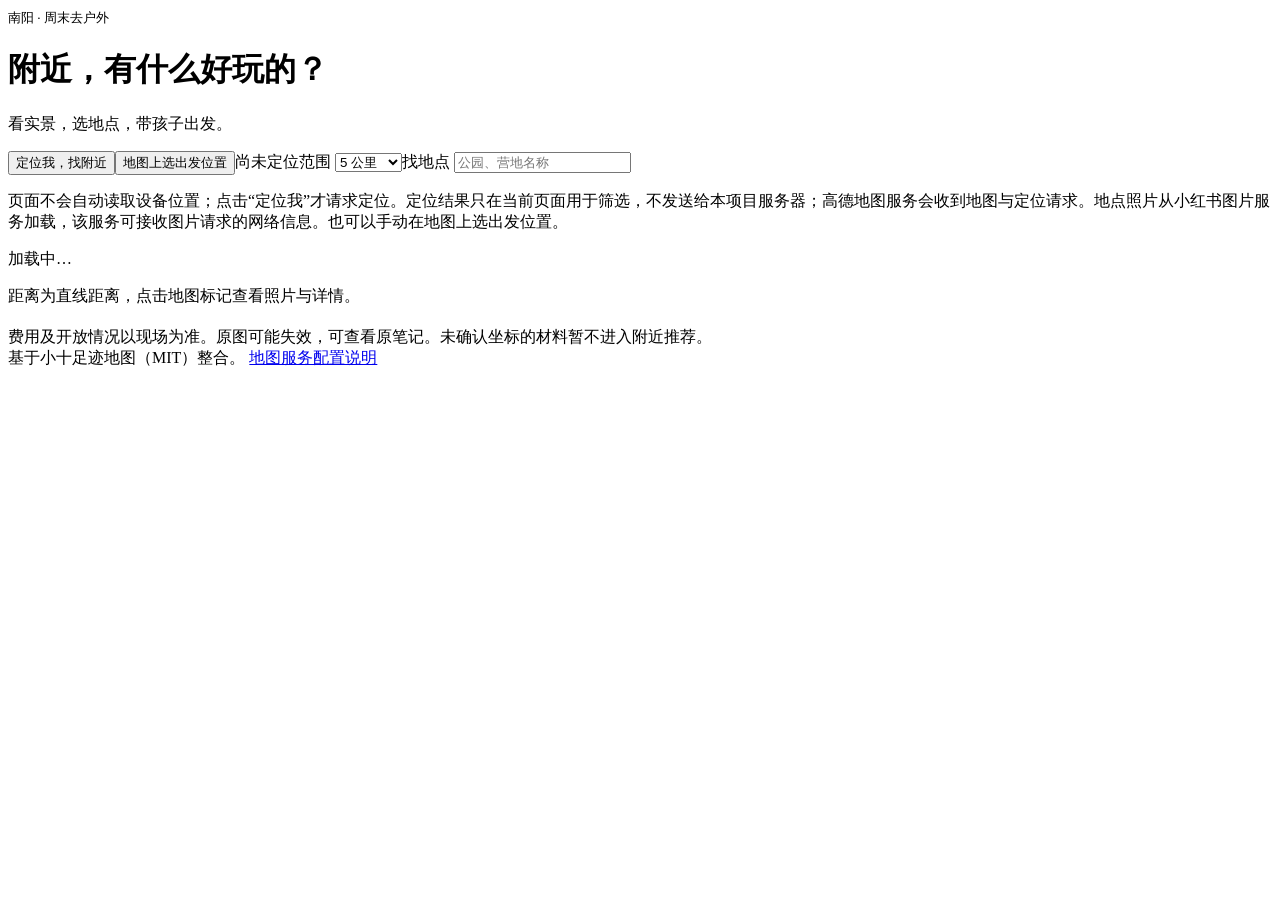
==== site/index.html @ 6f03bfa2 "Publish Nanyang family outdoor map: site/index.html" ====
<!doctype html><html lang="zh-CN"><meta charset="utf-8"><meta name="viewport" content="width=device-width,initial-scale=1"><meta name="description" content="南阳亲子户外地点地图：按当前位置查找附近项目，查看环境照片、费用线索并跳转高德导航。"><title>南阳亲子户外地图</title><link rel="stylesheet" href="static/css/footprintmap.css"><link rel="stylesheet" href="nanyang.css?v=7"><header><small>南阳 · 周末去户外</small><h1>附近，有什么好玩的？</h1><p>看实景，选地点，带孩子出发。</p></header><main><section class="toolbar"><button id="locate">定位我，找附近</button><button id="pick">地图上选出发位置</button><span id="origin">尚未定位</span><label>范围 <select id="radius"><option value="3">3 公里</option><option value="5" selected>5 公里</option><option value="10">10 公里</option><option value="0">全部</option></select></label><label>找地点 <input id="query" type="search" placeholder="公园、营地名称"></label></section><p class="privacy-note">页面不会自动读取设备位置；点击“定位我”才请求定位。定位结果只在当前页面用于筛选，不发送给本项目服务器；高德地图服务会收到地图与定位请求。地点照片从小红书图片服务加载，该服务可接收图片请求的网络信息。也可以手动在地图上选出发位置。</p><p id="status" role="status">加载中…</p><div class="layout"><section class="map-panel"><div id="map"></div><p>距离为直线距离，点击地图标记查看照片与详情。</p></section><section><h2 id="count"></h2><div id="list"></div></section></div><footer>费用及开放情况以现场为准。原图可能失效，可查看原笔记。未确认坐标的材料暂不进入附近推荐。<br>基于小十足迹地图（MIT）整合。 <a href="map-setup.html">地图服务配置说明</a></footer></main><dialog id="detail"><button id="close-detail" aria-label="关闭详情">关闭</button><div id="detail-body"></div></dialog><script src="map-config.js"></script><script src="nearby.js"></script><script src="static/js/footprintmap.js?v=nearby7"></script><script src="nanyang.js?v=nearby7"></script></html>
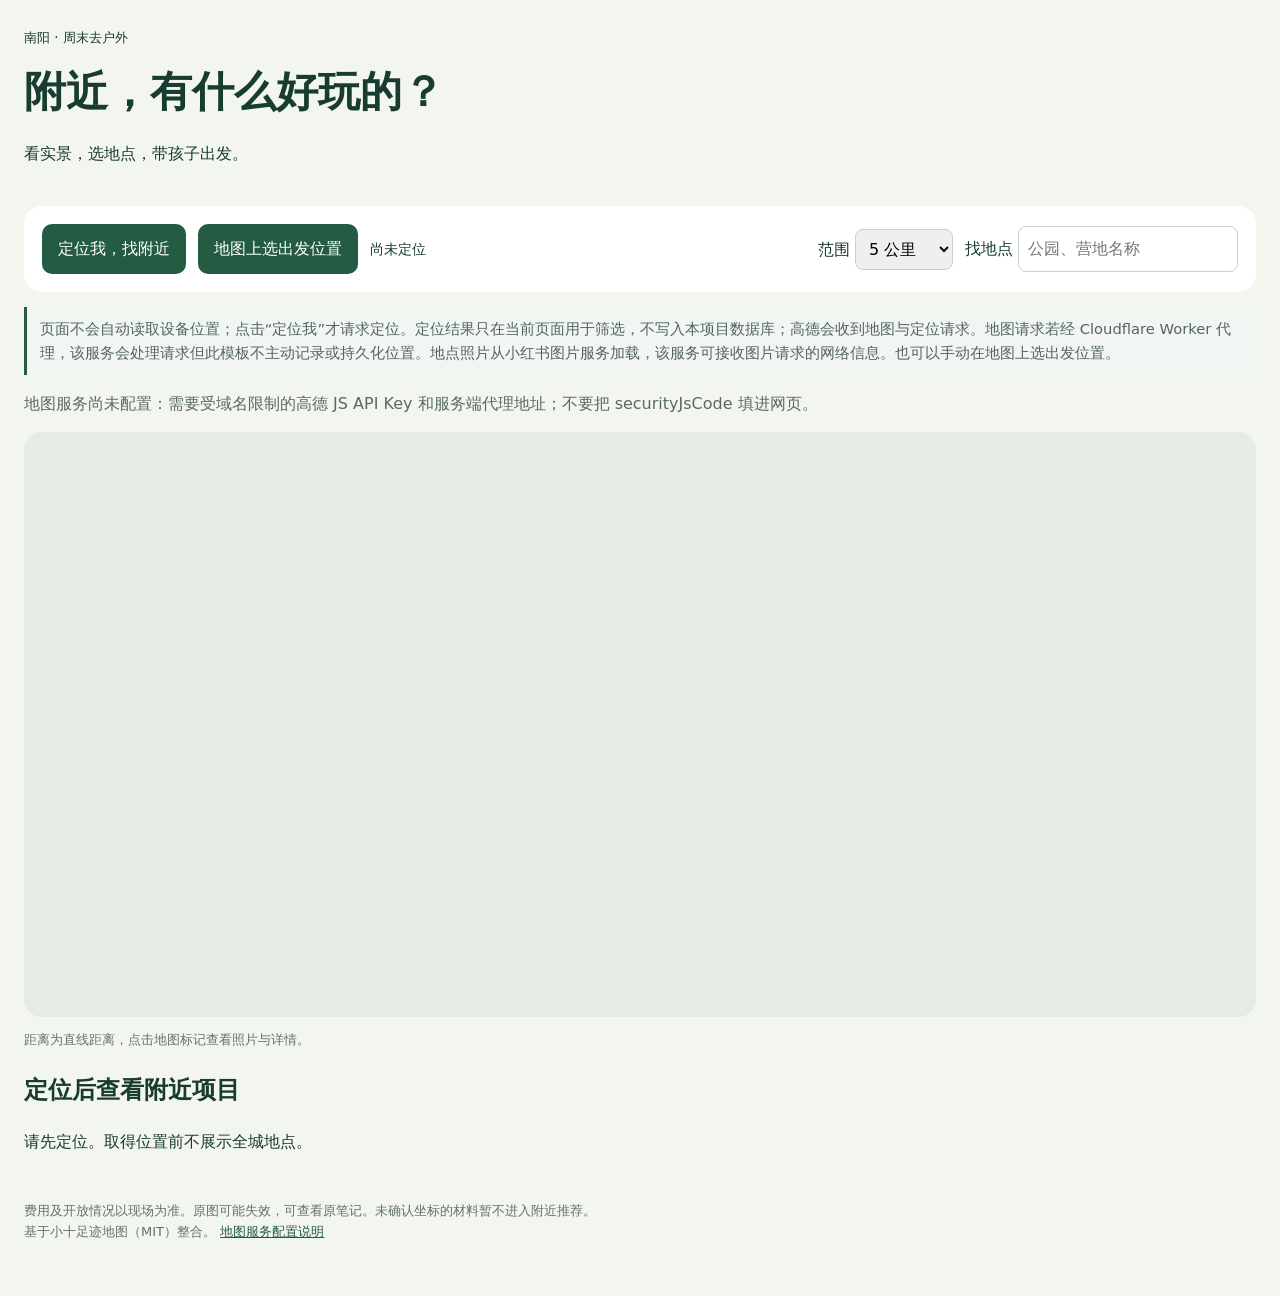
==== commit 85464173: "Clarify third-party processing of map requests" ====
--- a/site/index.html
+++ b/site/index.html
@@ -1 +1 @@
-<!doctype html><html lang="zh-CN"><meta charset="utf-8"><meta name="viewport" content="width=device-width,initial-scale=1"><meta name="description" content="南阳亲子户外地点地图：按当前位置查找附近项目，查看环境照片、费用线索并跳转高德导航。"><title>南阳亲子户外地图</title><link rel="stylesheet" href="static/css/footprintmap.css"><link rel="stylesheet" href="nanyang.css?v=7"><header><small>南阳 · 周末去户外</small><h1>附近，有什么好玩的？</h1><p>看实景，选地点，带孩子出发。</p></header><main><section class="toolbar"><button id="locate">定位我，找附近</button><button id="pick">地图上选出发位置</button><span id="origin">尚未定位</span><label>范围 <select id="radius"><option value="3">3 公里</option><option value="5" selected>5 公里</option><option value="10">10 公里</option><option value="0">全部</option></select></label><label>找地点 <input id="query" type="search" placeholder="公园、营地名称"></label></section><p class="privacy-note">页面不会自动读取设备位置；点击“定位我”才请求定位。定位结果只在当前页面用于筛选，不发送给本项目服务器；高德地图服务会收到地图与定位请求。地点照片从小红书图片服务加载，该服务可接收图片请求的网络信息。也可以手动在地图上选出发位置。</p><p id="status" role="status">加载中…</p><div class="layout"><section class="map-panel"><div id="map"></div><p>距离为直线距离，点击地图标记查看照片与详情。</p></section><section><h2 id="count"></h2><div id="list"></div></section></div><footer>费用及开放情况以现场为准。原图可能失效，可查看原笔记。未确认坐标的材料暂不进入附近推荐。<br>基于小十足迹地图（MIT）整合。 <a href="map-setup.html">地图服务配置说明</a></footer></main><dialog id="detail"><button id="close-detail" aria-label="关闭详情">关闭</button><div id="detail-body"></div></dialog><script src="map-config.js"></script><script src="nearby.js"></script><script src="static/js/footprintmap.js?v=nearby7"></script><script src="nanyang.js?v=nearby7"></script></html>
+<!doctype html><html lang="zh-CN"><meta charset="utf-8"><meta name="viewport" content="width=device-width,initial-scale=1"><meta name="description" content="南阳亲子户外地点地图：按当前位置查找附近项目，查看环境照片、费用线索并跳转高德导航。"><title>南阳亲子户外地图</title><link rel="stylesheet" href="static/css/footprintmap.css"><link rel="stylesheet" href="nanyang.css?v=7"><header><small>南阳 · 周末去户外</small><h1>附近，有什么好玩的？</h1><p>看实景，选地点，带孩子出发。</p></header><main><section class="toolbar"><button id="locate">定位我，找附近</button><button id="pick">地图上选出发位置</button><span id="origin">尚未定位</span><label>范围 <select id="radius"><option value="3">3 公里</option><option value="5" selected>5 公里</option><option value="10">10 公里</option><option value="0">全部</option></select></label><label>找地点 <input id="query" type="search" placeholder="公园、营地名称"></label></section><p class="privacy-note">页面不会自动读取设备位置；点击“定位我”才请求定位。定位结果只在当前页面用于筛选，不写入本项目数据库；高德会收到地图与定位请求。地图请求若经 Cloudflare Worker 代理，该服务会处理请求但此模板不主动记录或持久化位置。地点照片从小红书图片服务加载，该服务可接收图片请求的网络信息。也可以手动在地图上选出发位置。</p><p id="status" role="status">加载中…</p><div class="layout"><section class="map-panel"><div id="map"></div><p>距离为直线距离，点击地图标记查看照片与详情。</p></section><section><h2 id="count"></h2><div id="list"></div></section></div><footer>费用及开放情况以现场为准。原图可能失效，可查看原笔记。未确认坐标的材料暂不进入附近推荐。<br>基于小十足迹地图（MIT）整合。 <a href="map-setup.html">地图服务配置说明</a></footer></main><dialog id="detail"><button id="close-detail" aria-label="关闭详情">关闭</button><div id="detail-body"></div></dialog><script src="map-config.js"></script><script src="nearby.js"></script><script src="static/js/footprintmap.js?v=nearby7"></script><script src="nanyang.js?v=nearby7"></script></html>
--- a/site/static/css/footprintmap.css
+++ b/site/static/css/footprintmap.css
@@ -0,0 +1,620 @@
+/**
+ * xiaoten-footprintmap - Footprint Map Styles
+ * Amap Only Version
+ */
+
+/* ==========================================================================
+   1. AMap Overrides
+   ========================================================================== */
+.amap-logo, .amap-copyright {
+    display: none !important;
+}
+
+/* Reset InfoWindow Styles */
+.amap-info-content,
+.amap-info-outer,
+.amap-info-inner {
+    background: transparent !important;
+    border: none !important;
+    box-shadow: none !important;
+    padding: 0 !important;
+}
+.amap-info-sharp,
+.amap-info-shadow {
+    display: none !important;
+}
+.amap-scale-text,
+.amap-scalecontrol {
+    background: none !important;
+    border: none !important;
+    box-shadow: none !important;
+}
+
+/* ==========================================================================
+   2. Main Container
+   ========================================================================== */
+.footprint-map {
+    width: 100%;
+    min-height: 420px;
+    border-radius: 12px;
+    overflow: hidden;
+    margin: 1.5rem 0;
+    border: 1px solid rgba(0, 0, 0, 0.05);
+    position: relative;
+    background: #fff;
+    z-index: 1;
+}
+
+.footprint-map__canvas {
+    width: 100%;
+    height: 100%;
+    outline: none;
+}
+
+/* Loading & Error States */
+.footprint-map__loading,
+.footprint-map__error {
+    position: absolute;
+    inset: 0;
+    display: flex;
+    align-items: center;
+    justify-content: center;
+    padding: 1rem;
+    font-size: 0.95rem;
+    background: rgba(255, 255, 255, 0.92);
+    color: #6b7886;
+    z-index: 2;
+    pointer-events: none;
+}
+
+.footprint-map__error {
+    pointer-events: auto;
+    color: #e74c3c;
+}
+
+.footprint-map:not(.footprint-map--loading) .footprint-map__loading {
+    display: none;
+}
+
+/* Fullscreen Mode */
+.footprint-map.is-fullscreen {
+    position: fixed !important;
+    top: 0 !important;
+    left: 0 !important;
+    width: 100vw !important;
+    height: 100vh !important;
+    z-index: 99999 !important;
+    margin: 0 !important;
+    border-radius: 0 !important;
+    background: #fff;
+}
+
+/* ==========================================================================
+   3. UI Components: Filters
+   ========================================================================== */
+.footprint-map__filters {
+    position: absolute;
+    top: 6px;
+    left: 6px;
+    display: flex;
+    flex-wrap: wrap;
+    gap: 8px;
+    padding: 8px;
+    border-radius: 24px;
+    background: rgba(255, 255, 255, 0.9);
+    box-shadow: 0 4px 18px rgba(0, 0, 0, 0.12);
+    z-index: 3;
+    max-width: calc(100% - 24px);
+}
+
+.footprint-map__filter-btn {
+    border: none;
+    background: transparent;
+    color: #333;
+    font-size: 0.85rem;
+    padding: 6px 12px;
+    border-radius: 18px;
+    cursor: pointer;
+    transition: background 0.2s ease, color 0.2s ease;
+    white-space: nowrap;
+}
+
+.footprint-map__filter-btn:hover {
+    background: rgba(0, 0, 0, 0.05);
+}
+
+.footprint-map__filter-btn.is-active {
+    background: #111826;
+    color: #fff;
+}
+
+@media (max-width: 640px) {
+    .footprint-map__filters {
+        max-height: 120px;
+        overflow-y: auto;
+        gap: 6px;
+        border-radius: 12px;
+        padding: 6px;
+    }
+}
+
+/* ==========================================================================
+   4. UI Components: Cluster Toggle
+   ========================================================================== */
+.footprint-map__cluster-toggle {
+    position: absolute;
+    bottom: 20px;
+    left: 50%;
+    transform: translateX(-50%);
+    z-index: 10;
+    display: flex;
+    align-items: center;
+    gap: 8px;
+    padding: 8px 16px;
+    border-radius: 20px;
+    box-shadow: 0 2px 8px rgba(0, 0, 0, 0.15);
+    font-size: 13px;
+    user-select: none;
+    transition: all 0.3s;
+    background: rgba(255, 255, 255, 0.95);
+    color: #333;
+}
+
+.footprint-map__cluster-toggle .toggle-label {
+    font-weight: 500;
+}
+
+.footprint-map__cluster-toggle .toggle-switch {
+    position: relative;
+    width: 44px;
+    height: 24px;
+    border: none;
+    border-radius: 12px;
+    cursor: pointer;
+    transition: background 0.3s;
+    outline: none;
+    background: #06beb6;
+    padding: 0;
+}
+
+.footprint-map__cluster-toggle .toggle-switch .toggle-knob {
+    position: absolute;
+    top: 2px;
+    left: 22px;
+    width: 20px;
+    height: 20px;
+    background: white;
+    border-radius: 50%;
+    box-shadow: 0 2px 4px rgba(0, 0, 0, 0.2);
+    transition: left 0.3s;
+}
+
+.footprint-map__cluster-toggle .toggle-switch.is-off {
+    background: #ccc;
+}
+
+.footprint-map__cluster-toggle .toggle-switch.is-off .toggle-knob {
+    left: 2px;
+}
+
+/* [新增] Province Mask Toggle */
+.footprint-map__province-toggle {
+    position: absolute;
+    bottom: 65px;
+    left: 50%;
+    transform: translateX(-50%);
+    z-index: 10;
+    display: flex;
+    align-items: center;
+    gap: 8px;
+    padding: 8px 16px;
+    border-radius: 20px;
+    box-shadow: 0 2px 8px rgba(0, 0, 0, 0.15);
+    font-size: 13px;
+    user-select: none;
+    transition: all 0.3s;
+    background: rgba(255, 255, 255, 0.95);
+    color: #333;
+}
+
+.footprint-map__province-toggle .toggle-label {
+    font-weight: 500;
+}
+
+.footprint-map__province-toggle .toggle-switch {
+    position: relative;
+    width: 44px;
+    height: 24px;
+    border: none;
+    border-radius: 12px;
+    cursor: pointer;
+    transition: background 0.3s;
+    outline: none;
+    background: #3388ff;
+    padding: 0;
+}
+
+.footprint-map__province-toggle .toggle-switch .toggle-knob {
+    position: absolute;
+    top: 2px;
+    left: 22px;
+    width: 20px;
+    height: 20px;
+    background: white;
+    border-radius: 50%;
+    box-shadow: 0 2px 4px rgba(0, 0, 0, 0.2);
+    transition: left 0.3s;
+}
+
+.footprint-map__province-toggle .toggle-switch.is-off {
+    background: #ccc;
+}
+
+.footprint-map__province-toggle .toggle-switch.is-off .toggle-knob {
+    left: 2px;
+}
+
+/* ==========================================================================
+   5. UI Components: Map Controls
+   ========================================================================== */
+.footprint-map-ctrls {
+    position: absolute;
+    z-index: 150;
+    display: flex;
+    flex-direction: column;
+    gap: 8px;
+    right: 20px;
+    transition: all 0.3s ease;
+}
+
+.footprint-map-ctrls.is-desktop { top: 20px; }
+.footprint-map-ctrls.is-mobile { bottom: 30px; }
+
+.footprint-ctrl-btn {
+    width: 32px;
+    height: 32px;
+    background: #fff;
+    border-radius: 4px;
+    box-shadow: 0 2px 6px rgba(0, 0, 0, 0.15);
+    border: none;
+    cursor: pointer;
+    display: flex;
+    align-items: center;
+    justify-content: center;
+    color: #555;
+    transition: background 0.2s, color 0.2s;
+    padding: 0;
+}
+
+.footprint-ctrl-btn:hover {
+    background: #f5f5f5;
+    color: #000;
+}
+
+.footprint-ctrl-btn svg {
+    width: 18px;
+    height: 18px;
+    fill: currentColor;
+}
+
+/* ==========================================================================
+   6. Markers
+   ========================================================================== */
+.footprint-marker {
+    display: block;
+    width: 18px;
+    height: 18px;
+    border-radius: 50%;
+    border: 1px solid #fff;
+    box-shadow: 0 4px 10px rgba(0, 0, 0, 0.25);
+    cursor: pointer;
+}
+
+.footprint-marker--sunset { background: linear-gradient(135deg, #ffb347, #ff6f61); }
+.footprint-marker--ocean  { background: linear-gradient(135deg, #06beb6, #48b1bf); }
+.footprint-marker--violet { background: linear-gradient(135deg, #a18cd1, #fbc2eb); }
+.footprint-marker--forest { background: linear-gradient(135deg, #5ee7df, #39a37c); }
+.footprint-marker--amber  { background: linear-gradient(135deg, #f6d365, #fda085); }
+.footprint-marker--citrus { background: linear-gradient(135deg, #fdfb8f, #a1ffce); }
+
+/* ==========================================================================
+   7. Popup (InfoWindow)
+   ========================================================================== */
+.footprint-popup {
+    width: 260px;
+    max-width: calc(100vw - 16px);
+    font-size: .95rem;
+    line-height: 1.5;
+    background: rgba(255, 255, 255, .9);
+    color: #111826;
+    padding: 12px 14px;
+    caret-color: transparent;
+}
+
+.footprint-popup h4 {
+    margin: 0 0 .35rem;
+    font-size: 1rem;
+    font-weight: 600;
+}
+
+.footprint-popup p {
+    margin: 0 0 .35rem;
+    font-size: .9rem;
+}
+
+.footprint-popup__meta {
+    font-size: .78rem;
+    color: #6b7886;
+    margin-bottom: .25rem;
+}
+
+.footprint-popup__tags {
+    display: flex;
+    flex-wrap: wrap;
+    gap: 4px;
+    margin-bottom: .35rem;
+}
+
+.footprint-popup__tag {
+    font-size: .75rem;
+    padding: 2px 6px;
+    border-radius: 6px;
+    background: rgba(17, 24, 38, 0.08);
+    color: #111826;
+}
+
+.footprint-popup__links {
+    margin: 0 0 .35rem;
+}
+
+.footprint-popup__link {
+    font-size: .82rem;
+    padding: 4px 12px;
+    border-radius: 18px;
+    background: rgba(17, 24, 38, 0.08);
+    color: inherit;
+    text-decoration: none;
+    display: inline-block;
+    transition: background .2s;
+}
+
+.footprint-popup__link:hover {
+    background: rgba(17, 24, 38, 0.16);
+}
+
+.footprint-popup__photos {
+    position: relative;
+    margin-top: .5rem;
+}
+
+.footprint-popup__track {
+    display: flex;
+    gap: 8px;
+    overflow-x: auto;
+    scroll-snap-type: x mandatory;
+    padding-bottom: 4px;
+}
+
+.footprint-popup__track::-webkit-scrollbar {
+    height: 4px;
+}
+
+.footprint-popup__track::-webkit-scrollbar-thumb {
+    background: rgba(0, 0, 0, 0.2);
+    border-radius: 999px;
+}
+
+.footprint-popup__slide {
+    flex: 0 0 120px;
+    scroll-snap-align: start;
+    margin: 0 !important;
+}
+
+.footprint-popup__slide {
+    position: relative;
+}
+
+.footprint-popup__slide img {
+    width: 120px;
+    height: 90px;
+    border-radius: 8px;
+    object-fit: cover;
+    cursor: zoom-in;
+    opacity: 0;
+    transition: opacity 0.3s ease-in-out;
+}
+
+.footprint-popup__slide img.loaded {
+    opacity: 1;
+}
+
+/* 图片加载指示器 */
+.footprint-popup__slide-loader {
+    position: absolute;
+    top: 50%;
+    left: 50%;
+    margin-top: -15px;
+    margin-left: -15px;
+    width: 30px;
+    height: 30px;
+    border: 3px solid rgba(0, 0, 0, 0.1);
+    border-top-color: rgba(0, 0, 0, 0.4);
+    border-radius: 50%;
+    animation: footprint-spinner 0.8s linear infinite;
+    pointer-events: none;
+}
+
+@keyframes footprint-spinner {
+    to { transform: rotate(360deg); }
+}
+
+/* 强制图片为块级，避免 inline 图片在不同平台产生基线/空白差异 */
+.footprint-popup__slide img { display: block; }
+
+/* 兼容性回退：部分旧版 iOS/浏览器对 flex gap 存在差异，使用 margin-right 作为回退
+   并用 @supports 避免在支持 gap 的浏览器产生双重间距 */
+.footprint-popup__slide { margin-right: 8px; }
+.footprint-popup__slide:last-child { margin-right: 0; }
+@supports (gap: 8px) {
+    .footprint-popup__slide { margin-right: 0; }
+}
+
+.footprint-popup__photos-btn {
+    position: absolute;
+    top: 50%;
+    transform: translateY(-50%);
+    width: 28px;
+    height: 28px;
+    border-radius: 50%;
+    background: rgba(17, 24, 38, 0.7);
+    color: #fff;
+    border: none;
+    display: flex;
+    align-items: center;
+    justify-content: center;
+    cursor: pointer;
+    z-index: 2;
+}
+
+.footprint-popup__photos-btn--prev { left: 4px; }
+.footprint-popup__photos-btn--next { right: 4px; }
+
+/* ==========================================================================
+   8. Photo Viewer
+   ========================================================================== */
+.footprint-photo-viewer {
+    position: fixed;
+    inset: 0;
+    display: flex;
+    align-items: center;
+    justify-content: center;
+    background: rgba(0, 0, 0, 0.7);
+    z-index: 100000 !important;
+    opacity: 0;
+    pointer-events: none;
+    transition: opacity .2s ease;
+}
+
+.footprint-photo-viewer.is-visible {
+    opacity: 1;
+    pointer-events: auto;
+}
+
+.footprint-photo-viewer__dialog {
+    position: relative;
+    max-width: 90vw;
+    max-height: 90vh;
+    display: flex;
+    align-items: center;
+    justify-content: center;
+}
+
+.footprint-photo-viewer__dialog img {
+    max-width: 90vw;
+    max-height: 85vh;
+    box-shadow: 0 5px 20px rgba(0,0,0,0.5);
+    opacity: 0;
+    transition: opacity 0.3s ease-in-out;
+}
+
+.footprint-photo-viewer__dialog img.loaded {
+    opacity: 1;
+}
+
+/* 灯箱查看器加载指示器 */
+.footprint-photo-viewer__loader {
+    position: absolute;
+    width: 50px;
+    height: 50px;
+    border: 4px solid rgba(255, 255, 255, 0.2);
+    border-top-color: rgba(255, 255, 255, 0.8);
+    border-radius: 50%;
+    animation: footprint-spinner 0.8s linear infinite;
+}
+
+.footprint-photo-viewer__close {
+    position: absolute;
+    top: -40px;
+    right: 0;
+    width: 32px;
+    height: 32px;
+    border: none;
+    background: rgba(0,0,0,0.5);
+    color: #fff;
+    border-radius: 50%;
+    font-size: 20px;
+    cursor: pointer;
+    display: flex;
+    align-items: center;
+    justify-content: center;
+}
+
+.footprint-photo-viewer__prev,
+.footprint-photo-viewer__next {
+    position: absolute;
+    top: 50%;
+    transform: translateY(-50%);
+    width: 44px;
+    height: 44px;
+    border: none;
+    background: rgba(0,0,0,0.45);
+    color: #fff;
+    border-radius: 50%;
+    font-size: 1.25rem;
+    cursor: pointer;
+    z-index: 10002;
+    backdrop-filter: blur(4px);
+    display: flex;
+    align-items: center;
+    justify-content: center;
+}
+
+.footprint-photo-viewer__prev { left: -60px; }
+.footprint-photo-viewer__next { right: -60px; }
+
+.footprint-photo-viewer__prev:hover,
+.footprint-photo-viewer__next:hover {
+    background: rgba(0,0,0,0.6);
+}
+
+.footprint-photo-viewer-open {
+    overflow: hidden;
+}
+
+@media (max-width: 768px) {
+    .footprint-photo-viewer__prev { left: 10px; }
+    .footprint-photo-viewer__next { right: 10px; }
+    .footprint-photo-viewer__close { top: 10px; right: 10px; z-index: 10; }
+    .footprint-popup { width: 220px; }
+    .footprint-popup__slide img { width: 100px; height: 80px; }
+}
+
+/* ==========================================================================
+   9. Dark Mode
+   ========================================================================== */
+.dark .footprint-map {
+    border-color: rgba(255, 255, 255, 0.1);
+    background: #1a1a1a;
+}
+.dark .footprint-map.is-fullscreen { background: #1a1a1a; }
+.dark .footprint-map__loading,
+.dark .footprint-map__error { background: rgba(0, 0, 0, 0.6); color: #999; }
+.dark .footprint-map__filters { background: rgba(33, 35, 40, 0.85); box-shadow: 0 4px 18px rgba(0, 0, 0, 0.35); }
+.dark .footprint-map__filter-btn { color: #999; }
+.dark .footprint-map__filter-btn.is-active { background: #f7f7f7; color: #111; }
+.dark .footprint-map__cluster-toggle { background: rgba(40, 40, 40, 0.95); box-shadow: 0 2px 8px rgba(0, 0, 0, 0.4); color: #e0e0e0; }
+.dark .footprint-map__cluster-toggle .toggle-switch.is-off { background: #555; }
+.dark .footprint-map__province-toggle { background: rgba(40, 40, 40, 0.95); box-shadow: 0 2px 8px rgba(0, 0, 0, 0.4); color: #e0e0e0; }
+.dark .footprint-map__province-toggle .toggle-switch.is-off { background: #555; }
+.dark .footprint-ctrl-btn { background: #282828; color: #ccc; box-shadow: 0 2px 6px rgba(0, 0, 0, 0.4); }
+.dark .footprint-ctrl-btn:hover { background: #333; color: #fff; }
+.dark .footprint-marker { border-color: rgba(0, 0, 0, 0.35); }
+.dark .footprint-popup { background: rgba(33, 35, 40, .85); color: rgba(255, 255, 255, 0.92); }
+.dark .footprint-popup__meta { color: #999; }
+.dark .footprint-popup__tag { background: rgba(255, 255, 255, 0.14); color: #f5f5f5; }
+.dark .footprint-popup__link { background: rgba(255, 255, 255, 0.14); }
+.dark .footprint-popup__link:hover { background: rgba(255, 255, 255, 0.2); }
+.dark .footprint-popup__track::-webkit-scrollbar-thumb { background: rgba(255, 255, 255, 0.28); }
+.dark .footprint-popup__photos-btn { background: rgba(255, 255, 255, 0.8); color: #111; }
+.dark .footprint-popup__slide-loader { border-color: rgba(255, 255, 255, 0.2); border-top-color: rgba(255, 255, 255, 0.6); }
+.dark .amap-scale-text { color: #e0e0e0 !important; }
--- a/site/nanyang.css
+++ b/site/nanyang.css
@@ -0,0 +1,8 @@
+*{box-sizing:border-box}body{margin:0;background:#f3f5ef;color:#183c30;font:16px/1.6 system-ui}header,main{max-width:1360px;margin:auto;padding:24px}header{padding-bottom:0}h1{font-size:clamp(26px,4vw,42px);margin:8px 0}button,.nav{background:#245c43;color:white;border:0;border-radius:10px;padding:12px 16px;cursor:pointer;font:inherit;text-decoration:none;display:inline-block}button:disabled{opacity:.5}.toolbar{display:flex;align-items:center;gap:12px;flex-wrap:wrap;background:white;padding:18px;border-radius:18px}input,select{font:inherit;padding:9px;border:1px solid #c7d3c8;border-radius:8px;max-width:100%}#origin{flex:1;min-width:180px;font-size:14px}#status{color:#596b60}.layout{display:grid;grid-template-columns:1.15fr 1fr;gap:24px;align-items:start}.map-panel{position:sticky;top:16px}#map,.footprint-map{height:65vh;min-height:360px;border-radius:18px;overflow:hidden;background:#e5ece4}.map-panel p,footer{font-size:13px;color:#647467}article{background:white;padding:20px;margin:0 0 18px;border-radius:16px}article h3{margin:0;font-size:23px}.distance{color:#587444;font-weight:700}.photos{display:flex;overflow-x:auto;scroll-snap-type:x mandatory;gap:8px;margin:14px 0}.photos a{flex:0 0 86%;scroll-snap-align:start}.photos img{width:100%;height:230px;object-fit:cover;border-radius:10px}pre{white-space:pre-wrap;font:inherit;overflow-wrap:anywhere}.actions{display:flex;gap:8px;flex-wrap:wrap;margin-top:14px}.empty{padding:30px;background:white;border-radius:14px}footer{padding:30px 0}a{color:#245c43}@media(max-width:760px){header,main{padding:16px}.layout{display:flex;flex-direction:column;gap:8px}.layout>section{width:100%}.map-panel{position:static}#map,.footprint-map{height:42vh;min-height:300px}.toolbar{padding:12px}.photos img{height:210px}}
+.layout{display:block}.map-panel{position:static}.place-item{display:flex;width:100%;justify-content:space-between;gap:12px;background:white;color:#183c30;margin:8px 0;text-align:left}.place-item span{font-size:14px}dialog{border:0;border-radius:18px;width:min(650px,94vw);max-height:88vh;padding:18px}dialog::backdrop{background:#15362c99}#close-detail{float:right}#detail-body{clear:both}.photos img{height:230px}
+
+/* Independent of attraction clusters and filters. Dot center is the exact coordinate. */
+.nearby-origin-marker{position:relative;width:24px;height:24px;overflow:visible;pointer-events:none}
+.nearby-origin-dot{display:block;width:24px;height:24px;background:#1677ff;border:4px solid #fff;border-radius:50%;box-shadow:0 0 0 9px #1677ff33,0 2px 6px #0005}
+.nearby-origin-label{position:absolute;left:50%;bottom:36px;transform:translateX(-50%);background:#fff;color:#0755be;border:2px solid #1677ff;border-radius:8px;padding:4px 10px;white-space:nowrap;font:bold 14px/1.5 system-ui;box-shadow:0 2px 8px #0002}
+ .privacy-note{font-size:.92rem;line-height:1.6;color:#53655d;background:#f1f6f2;border-left:3px solid #285b3c;padding:.65rem .8rem;border-radius:0 8px 8px 0}
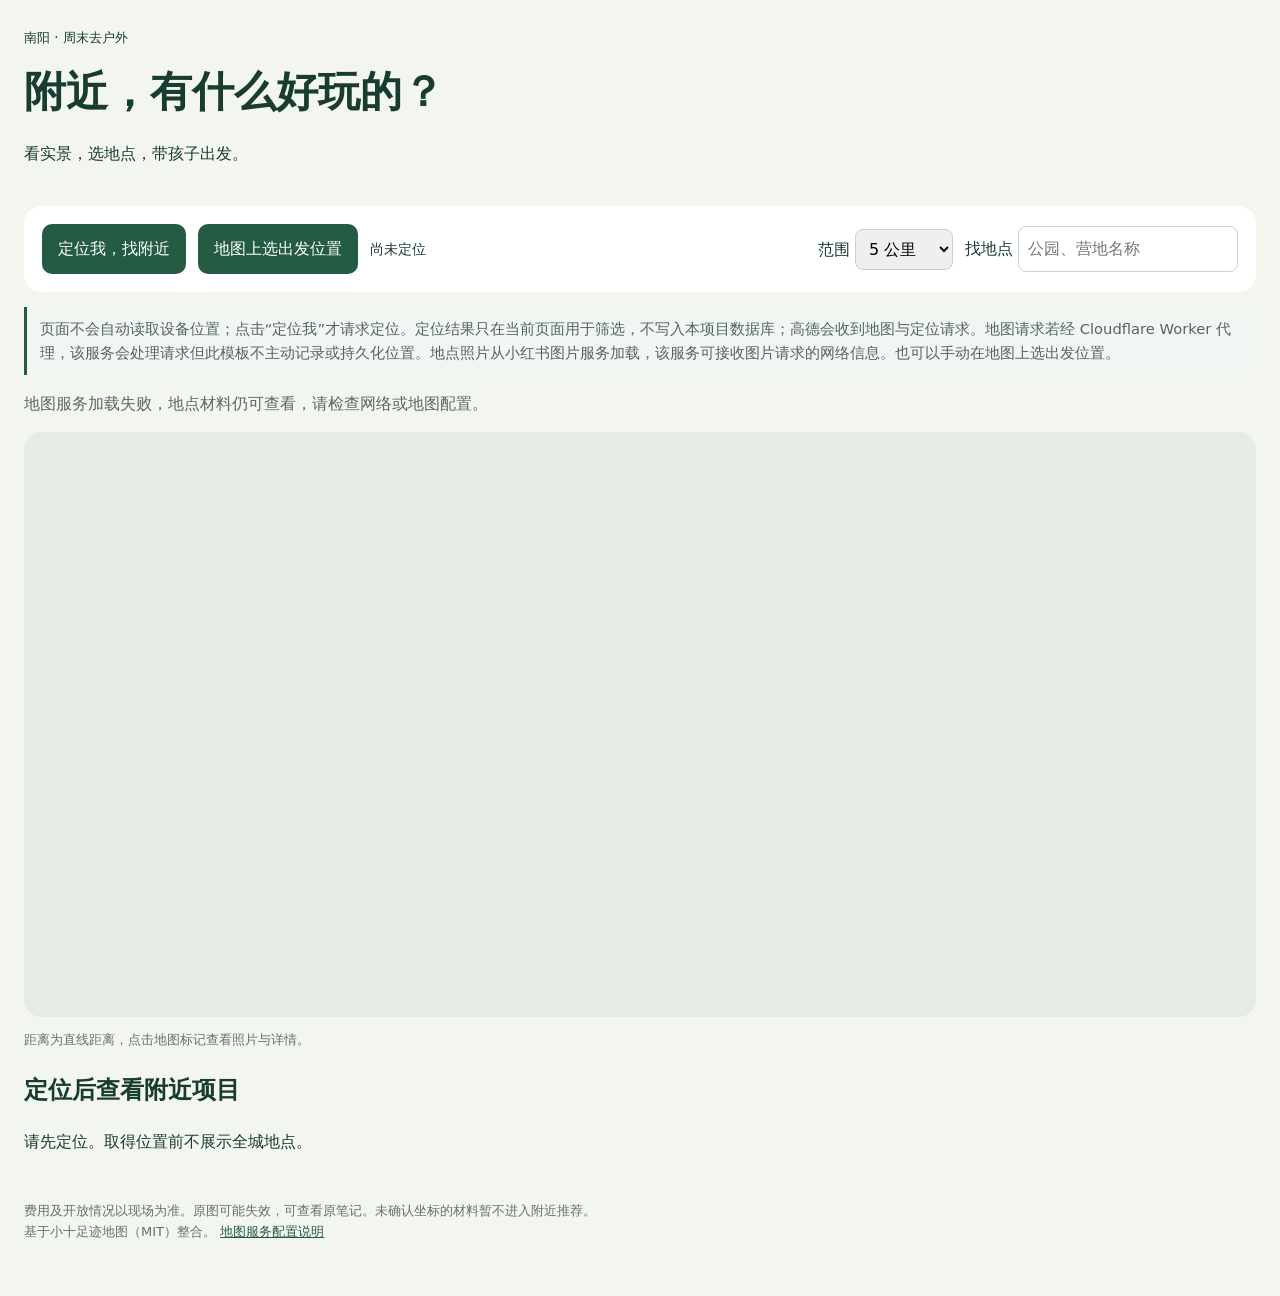
==== commit a26704a1: "Bust cache for mobile geolocation fix" ====
--- a/site/index.html
+++ b/site/index.html
@@ -1 +1 @@
-<!doctype html><html lang="zh-CN"><meta charset="utf-8"><meta name="viewport" content="width=device-width,initial-scale=1"><meta name="description" content="南阳亲子户外地点地图：按当前位置查找附近项目，查看环境照片、费用线索并跳转高德导航。"><title>南阳亲子户外地图</title><link rel="stylesheet" href="static/css/footprintmap.css"><link rel="stylesheet" href="nanyang.css?v=7"><header><small>南阳 · 周末去户外</small><h1>附近，有什么好玩的？</h1><p>看实景，选地点，带孩子出发。</p></header><main><section class="toolbar"><button id="locate">定位我，找附近</button><button id="pick">地图上选出发位置</button><span id="origin">尚未定位</span><label>范围 <select id="radius"><option value="3">3 公里</option><option value="5" selected>5 公里</option><option value="10">10 公里</option><option value="0">全部</option></select></label><label>找地点 <input id="query" type="search" placeholder="公园、营地名称"></label></section><p class="privacy-note">页面不会自动读取设备位置；点击“定位我”才请求定位。定位结果只在当前页面用于筛选，不写入本项目数据库；高德会收到地图与定位请求。地图请求若经 Cloudflare Worker 代理，该服务会处理请求但此模板不主动记录或持久化位置。地点照片从小红书图片服务加载，该服务可接收图片请求的网络信息。也可以手动在地图上选出发位置。</p><p id="status" role="status">加载中…</p><div class="layout"><section class="map-panel"><div id="map"></div><p>距离为直线距离，点击地图标记查看照片与详情。</p></section><section><h2 id="count"></h2><div id="list"></div></section></div><footer>费用及开放情况以现场为准。原图可能失效，可查看原笔记。未确认坐标的材料暂不进入附近推荐。<br>基于小十足迹地图（MIT）整合。 <a href="map-setup.html">地图服务配置说明</a></footer></main><dialog id="detail"><button id="close-detail" aria-label="关闭详情">关闭</button><div id="detail-body"></div></dialog><script src="map-config.js"></script><script src="nearby.js"></script><script src="static/js/footprintmap.js?v=nearby7"></script><script src="nanyang.js?v=nearby7"></script></html>
+<!doctype html><html lang="zh-CN"><meta charset="utf-8"><meta name="viewport" content="width=device-width,initial-scale=1"><meta name="description" content="南阳亲子户外地点地图：按当前位置查找附近项目，查看环境照片、费用线索并跳转高德导航。"><title>南阳亲子户外地图</title><link rel="stylesheet" href="static/css/footprintmap.css"><link rel="stylesheet" href="nanyang.css?v=7"><header><small>南阳 · 周末去户外</small><h1>附近，有什么好玩的？</h1><p>看实景，选地点，带孩子出发。</p></header><main><section class="toolbar"><button id="locate">定位我，找附近</button><button id="pick">地图上选出发位置</button><span id="origin">尚未定位</span><label>范围 <select id="radius"><option value="3">3 公里</option><option value="5" selected>5 公里</option><option value="10">10 公里</option><option value="0">全部</option></select></label><label>找地点 <input id="query" type="search" placeholder="公园、营地名称"></label></section><p class="privacy-note">页面不会自动读取设备位置；点击“定位我”才请求定位。定位结果只在当前页面用于筛选，不写入本项目数据库；高德会收到地图与定位请求。地图请求若经 Cloudflare Worker 代理，该服务会处理请求但此模板不主动记录或持久化位置。地点照片从小红书图片服务加载，该服务可接收图片请求的网络信息。也可以手动在地图上选出发位置。</p><p id="status" role="status">加载中…</p><div class="layout"><section class="map-panel"><div id="map"></div><p>距离为直线距离，点击地图标记查看照片与详情。</p></section><section><h2 id="count"></h2><div id="list"></div></section></div><footer>费用及开放情况以现场为准。原图可能失效，可查看原笔记。未确认坐标的材料暂不进入附近推荐。<br>基于小十足迹地图（MIT）整合。 <a href="map-setup.html">地图服务配置说明</a></footer></main><dialog id="detail"><button id="close-detail" aria-label="关闭详情">关闭</button><div id="detail-body"></div></dialog><script src="map-config.js"></script><script src="nearby.js"></script><script src="static/js/footprintmap.js?v=nearby7"></script><script src="nanyang.js?v=nearby8"></script></html>
